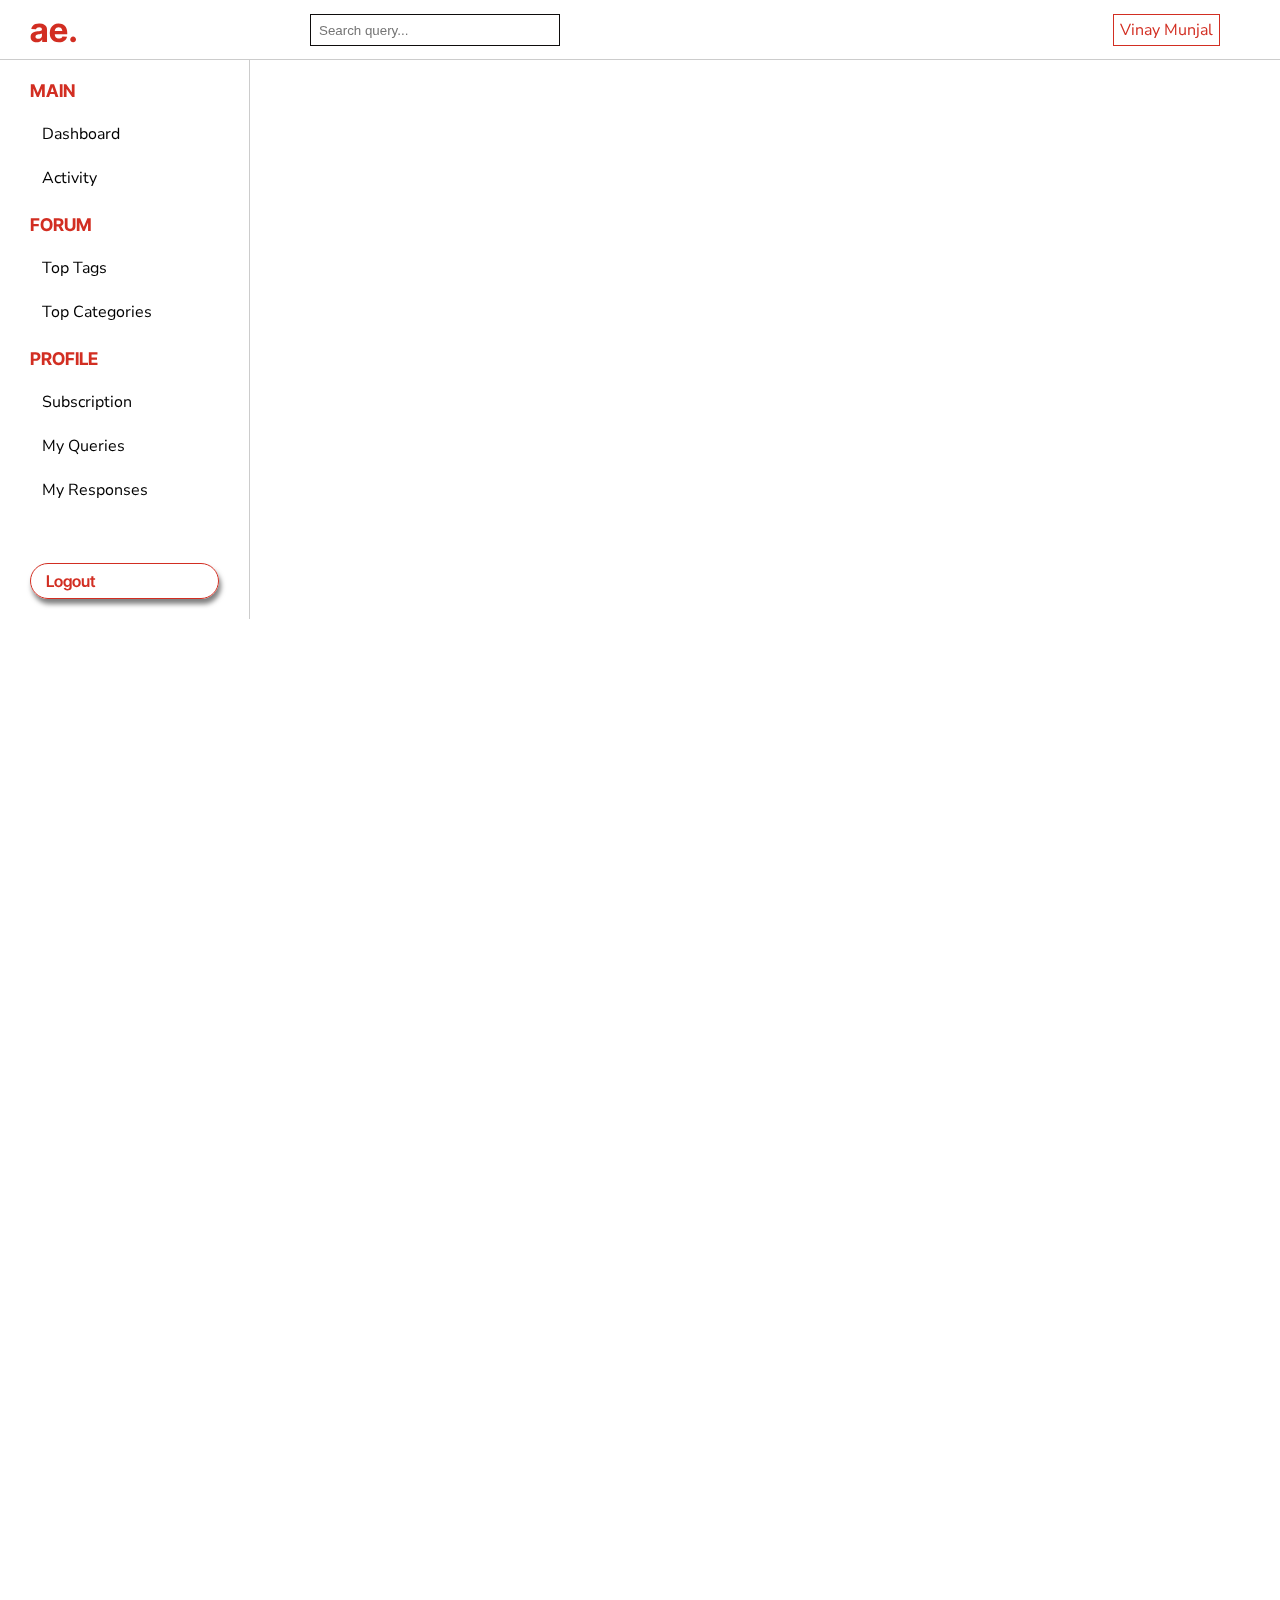
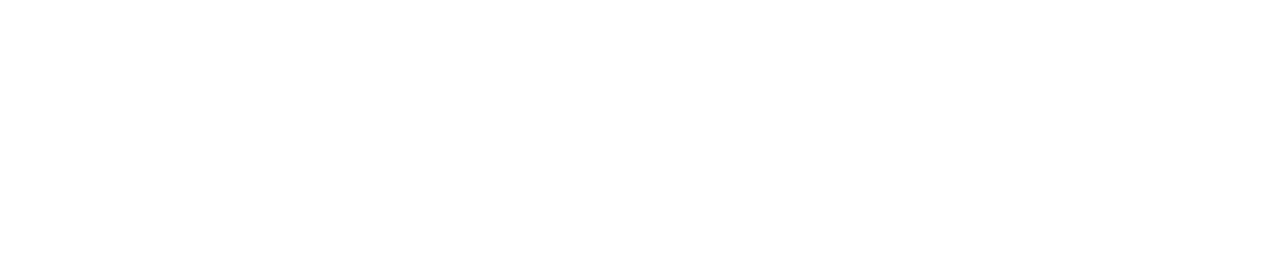
==== logged/index.html @ d03beeb2 "Dashboad Sidebar and navbar design completed" ====
<!DOCTYPE html>
<html lang="en">

<head>
    <meta charset="UTF-8">
    <meta http-equiv="X-UA-Compatible" content="IE=edge">
    <meta name="viewport" content="width=device-width, initial-scale=1.0">
    <title>ae - Home</title>
    <link rel="stylesheet" href="../assets/css/logged.css">
    <link rel="stylesheet" href="https://cdnjs.cloudflare.com/ajax/libs/font-awesome/6.4.0/css/all.min.css"
        integrity="sha512-iecdLmaskl7CVkqkXNQ/ZH/XLlvWZOJyj7Yy7tcenmpD1ypASozpmT/E0iPtmFIB46ZmdtAc9eNBvH0H/ZpiBw=="
        crossorigin="anonymous" referrerpolicy="no-referrer" />
</head>

<body>
    <nav>
        <div class="left">
            <a href="#" class="logo">ae.</a>
        </div>
        <div class="right">
            <div class="search-box">
                <input type="text" name="q" id="q" placeholder="Search query...">
                <i class="fa fa-search"></i>
            </div>

            <div class="icons-section">
                <div class="notifications">
                    <i class="fa fa-bell view-noti"></i>

                    <div class="all-notifications">
                        <h4>All notifications</h4>
                        <a href="#" class="single-notification"><i class="fa fa-bell"></i>Lorem ipsum dolor sit
                            amet.</a>
                        <a href="#" class="single-notification"><i class="fa fa-bell"></i>Lorem ipsum dolor sit
                            amet.</a>
                        <a href="#" class="single-notification"><i class="fa fa-bell"></i>Lorem ipsum dolor sit
                            amet.</a>
                        <a href="#" class="single-notification"><i class="fa fa-bell"></i>Lorem ipsum dolor sit
                            amet.</a>
                        <a href="#" class="single-notification"><i class="fa fa-bell"></i>Lorem ipsum dolor sit
                            amet.</a>
                        <a href="#" class="view-all">View all</a>
                    </div>
                </div>
                <a href="" class="logout">
                    <i class="fa fa-sign-out-alt"></i>
                </a>
                <div class="loggedin-user">
                    Vinay Munjal
                </div>
            </div>
        </div>


    </nav>

    <div class="main">
        <div class="sidebar">
            <div class="menus">
                <h3>Main</h3>
                <a href=""><i class="fa fa-home"></i> Dashboard</a>
                <a href=""><i class="fa fa-chart-line"></i> Activity</a>
                <h3>Forum</h3>
                <a href=""><i class="fa fa-tag"></i>Top Tags</a>
                <a href=""><i class="fa fa-list"></i>Top Categories</a>
                <h3>Profile</h3>
                <a href=""><i class="fa fa-file-invoice"></i> Subscription</a>
                <a href=""><i class="fa fa-question"></i> My Queries</a>
                <a href=""><i class="fa fa-star"></i> My Responses</a>
            </div>


            <a href="#" class="btn outline-btn">Logout <i class="fa fa-sign-out-alt"></i></a>
        </div>

        <div class="content"></div>
    </div>
    <script src="https://code.jquery.com/jquery-3.6.4.min.js"
        integrity="sha256-oP6HI9z1XaZNBrJURtCoUT5SUnxFr8s3BzRl+cbzUq8=" crossorigin="anonymous"></script>
    <script src="../assets/js/script.js"></script>
</body>

</html>
---- assets/css/logged.css ----
@import url("https://fonts.googleapis.com/css2?family=Inter+Tight:ital,wght@0,100..900;1,100..900&family=Nunito+Sans:ital,opsz,wght@0,6..12,200..1000;1,6..12,200..1000&display=swap");
* {
  margin: 0;
  padding: 0;
  box-sizing: border-box;
}

body {
  position: relative;
  font-family: "Nunito sans", sans-serif;
}
body::-webkit-scrollbar {
  width: 5px;
}
body::-webkit-scrollbar-track {
  background: #0e0c0c;
  opacity: 0.7;
}
body::-webkit-scrollbar-thumb {
  background: #d22e22;
}
body::-webkit-scrollbar-thumb:hover {
  background: #555;
}

.btn {
  padding: 7px 15px;
  border: none;
  font-weight: 600;
  font-family: "Inter tight", sans-serif;
  border-radius: 20px;
  border: 1px solid #d22e22;
  cursor: pointer;
}
.btn.default-btn {
  background-color: #d22e22;
  box-shadow: 2px 5px 5px rgba(0, 0, 0, 0.5);
  transition: box-shadow 0.3s;
  color: #e8e8e8;
}
.btn.default-btn:hover {
  box-shadow: none;
}
.btn.outline-btn {
  background-color: transparent;
  color: #d22e22;
  box-shadow: 2px 5px 5px rgba(0, 0, 0, 0.5);
  transition: box-shadow 0.3s;
}
.btn.outline-btn:hover {
  box-shadow: none;
}
.btn.secondary-btn {
  background-color: #fff;
  color: #d22e22;
  box-shadow: 2px 5px 5px rgba(0, 0, 0, 0.5);
  transition: box-shadow 0.3s;
  border: 1px solid #fff;
}
.btn.secondary-btn:hover {
  box-shadow: none;
}

a {
  text-decoration: none;
  color: inherit;
}

ul {
  list-style: none;
}

nav {
  display: flex;
  height: 60px;
  position: -webkit-sticky;
  position: sticky;
  top: 0;
  align-items: center;
  justify-content: space-between;
  border-bottom: 1px solid #ccc;
}
nav .left {
  width: 250px;
  padding: 0 30px;
}
nav .left .logo {
  font-size: 2.1rem;
  font-family: "Inter tight", sans-serif;
  font-weight: 700;
  color: #d22e22;
}
nav .right {
  display: flex;
  flex: 1;
  justify-content: space-between;
  align-items: center;
  padding: 0 60px;
}
nav .right .search-box {
  border: 1px solid #0e0c0c;
  position: relative;
  padding: 4px 8px;
  font-size: 1rem;
  width: 250px;
}
nav .right .search-box input {
  background-color: transparent;
  border: none;
  outline: none;
  padding-right: 18px;
}
nav .right .search-box i {
  position: absolute;
  right: 10px;
  top: 50%;
  transform: translateY(-50%);
}
nav .right .icons-section {
  display: flex;
  gap: 25px;
  align-items: center;
}
nav .right .icons-section .notifications {
  position: relative;
}
nav .right .icons-section .notifications > i {
  font-size: 1.1rem;
  cursor: pointer;
  color: #d22e22;
}
nav .right .icons-section .notifications .all-notifications {
  position: absolute;
  right: 0;
  top: 30px;
  min-width: 250px;
  display: flex;
  flex-direction: column;
  justify-content: space-between;
  overflow: hidden;
  gap: 20px;
  background-color: #fff;
  border: 1px solid #ccc;
  display: none;
  height: 300px;
}
nav .right .icons-section .notifications .all-notifications h4 {
  font-size: 1.4rem;
  color: #d22e22;
  text-align: center;
}
nav .right .icons-section .notifications .all-notifications .single-notification {
  display: flex;
  gap: 10px;
  align-items: center;
  padding: 0 10px;
}
nav .right .icons-section .notifications .all-notifications .single-notification:hover {
  color: #d22e22;
}
nav .right .icons-section .notifications .all-notifications .view-all {
  background-color: #d22e22;
  padding: 5px 0;
  text-align: center;
  color: #fff;
}
nav .right .icons-section .notifications .all-notifications.open {
  display: flex;
}
nav .right .icons-section .logout > i {
  font-size: 1.1rem;
  cursor: pointer;
  color: #d22e22;
}
nav .right .icons-section .loggedin-user {
  border: 1px solid #d22e22;
  padding: 4px 6px;
  color: #d22e22;
  transition: background-color 0.3s linear, color 0.3s linear;
  cursor: cell;
}
nav .right .icons-section .loggedin-user:hover {
  background-color: #d22e22;
  color: #fff;
}

.main {
  display: flex;
  min-height: calc(100vh - 60px);
  align-items: flex-start;
}
.main .sidebar {
  width: 250px;
  padding: 20px 30px;
  border-right: 1px solid #ccc;
  display: flex;
  flex-direction: column;
  justify-content: space-between;
  position: -webkit-sticky;
  position: sticky;
  top: 60px;
}
.main .sidebar .menus h3 {
  font-size: 1.1rem;
  font-weight: 700;
  font-family: "Inter tight", sans-serif;
  color: #d22e22;
  text-transform: uppercase;
}
.main .sidebar .menus h3:not(:first-child) {
  margin-top: 25px;
}
.main .sidebar .menus a {
  display: flex;
  gap: 12px;
  margin: 22px 0;
  font-size: 1rem;
}
.main .sidebar .menus a:hover {
  color: #d22e22;
}
.main .sidebar .btn {
  margin-top: 40px;
  display: flex;
  justify-content: space-between;
  align-items: center;
}
.main .content {
  padding: 0 60px;
  flex: 1;
  min-height: 200vh;
}/*# sourceMappingURL=logged.css.map */
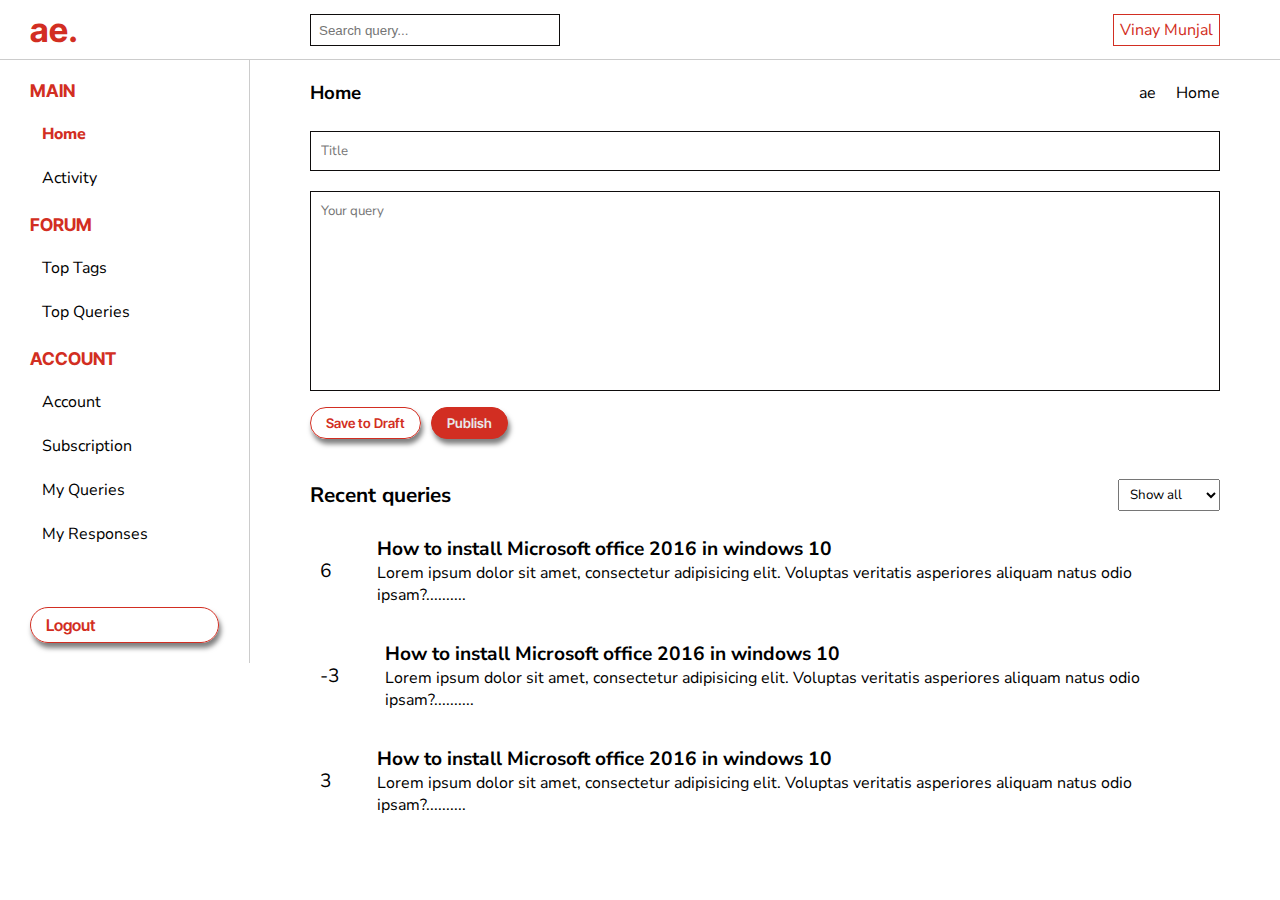
==== commit b309236c: "Responsiveness added" ====
--- a/logged/index.html
+++ b/logged/index.html
@@ -7,6 +7,7 @@
     <meta name="viewport" content="width=device-width, initial-scale=1.0">
     <title>ae - Home</title>
     <link rel="stylesheet" href="../assets/css/logged.css">
+    <link rel="stylesheet" href="../assets/css/responsive-logged.css">
     <link rel="stylesheet" href="https://cdnjs.cloudflare.com/ajax/libs/font-awesome/6.4.0/css/all.min.css"
         integrity="sha512-iecdLmaskl7CVkqkXNQ/ZH/XLlvWZOJyj7Yy7tcenmpD1ypASozpmT/E0iPtmFIB46ZmdtAc9eNBvH0H/ZpiBw=="
         crossorigin="anonymous" referrerpolicy="no-referrer" />
@@ -42,7 +43,7 @@
                         <a href="#" class="view-all">View all</a>
                     </div>
                 </div>
-                <a href="" class="logout">
+                <a href="/" class="logout">
                     <i class="fa fa-sign-out-alt"></i>
                 </a>
                 <div class="loggedin-user">
@@ -58,22 +59,98 @@
         <div class="sidebar">
             <div class="menus">
                 <h3>Main</h3>
-                <a href=""><i class="fa fa-home"></i> Dashboard</a>
-                <a href=""><i class="fa fa-chart-line"></i> Activity</a>
+                <a class="active" href="/logged"><i class="fa fa-home"></i> <span>Home</span></a>
+                <a href="activity.html"><i class="fa fa-chart-line"></i> <span>Activity</span></a>
                 <h3>Forum</h3>
-                <a href=""><i class="fa fa-tag"></i>Top Tags</a>
-                <a href=""><i class="fa fa-list"></i>Top Categories</a>
-                <h3>Profile</h3>
-                <a href=""><i class="fa fa-file-invoice"></i> Subscription</a>
-                <a href=""><i class="fa fa-question"></i> My Queries</a>
-                <a href=""><i class="fa fa-star"></i> My Responses</a>
+                <a href="top-tags.html"><i class="fa fa-tag"></i><span>Top Tags</span></a>
+                <a href="top-queries.html"><i class="fa fa-list"></i><span>Top Queries</span></a>
+                <h3>Account</h3>
+                <a href="account.html"><i class="fa fa-cog"></i> <span>Account</span></a>
+                <a href="subscription.html"><i class="fa fa-file-invoice"></i> <span>Subscription</span></a>
+                <a href="my-queries.html"><i class="fa fa-question"></i> <span>My Queries</span></a>
+                <a href="my-responses.html"><i class="fa fa-star"></i> <span>My Responses</span></a>
             </div>
 
 
-            <a href="#" class="btn outline-btn">Logout <i class="fa fa-sign-out-alt"></i></a>
+            <a href="/" class="btn outline-btn"><span>Logout</span> <i class="fa fa-sign-out-alt"></i></a>
         </div>
 
-        <div class="content"></div>
+        <div class="content">
+            <div class="page-info">
+                <h3>Home</h3>
+
+                <div class="page-map">
+                    <span>ae</span>
+                    <i class="fa fa-chevron-right"></i>
+                    <span>Home</span>
+                </div>
+            </div>
+
+
+            <form class="query-form">
+                <div class="ask-query">
+                    <input type="text" name="title" id="title" placeholder="Title">
+                    <textarea name="query" id="query" placeholder="Your query"></textarea>
+                </div>
+                <div class="buttons">
+                    <button class="btn outline-btn">Save to Draft</button>
+                    <button class="btn default-btn">Publish</button>
+
+                </div>
+            </form>
+
+            <div class="recent-queries">
+                <div class="head">
+                    <h4>Recent queries</h4>
+
+                    <select name="recent_type" id="recent_type">
+                        <option value="all">Show all</option>
+                        <option value="mine">Show mine</option>
+                    </select>
+                </div>
+
+                <div class="all-queries">
+                    <div class="single-query">
+                        <div class="query-vote">
+                            <i class="fa fa-chevron-up active"></i>
+                            <span class="vote">6</span>
+                            <i class="fa fa-chevron-down"></i>
+                        </div>
+                        <a href="#" class="query-details">
+                            <div class="query-title">How to install Microsoft office 2016 in windows 10</div>
+                            <div class="query-desc">Lorem ipsum dolor sit amet, consectetur adipisicing elit. Voluptas
+                                veritatis asperiores aliquam natus odio ipsam?..........</div>
+                        </a>
+                    </div>
+                    <div class="single-query">
+                        <div class="query-vote">
+                            <i class="fa fa-chevron-up"></i>
+                            <span class="vote">-3</span>
+                            <i class="fa fa-chevron-down active"></i>
+                        </div>
+                        <a href="#" class="query-details">
+                            <div class="query-title">How to install Microsoft office 2016 in windows 10</div>
+                            <div class="query-desc">Lorem ipsum dolor sit amet, consectetur adipisicing elit. Voluptas
+                                veritatis asperiores aliquam natus odio ipsam?..........</div>
+                        </a>
+                    </div>
+                    <div class="single-query">
+                        <div class="query-vote">
+                            <i class="fa fa-chevron-up"></i>
+                            <span class="vote">3</span>
+                            <i class="fa fa-chevron-down"></i>
+                        </div>
+                        <a href="#" class="query-details">
+                            <div class="query-title">How to install Microsoft office 2016 in windows 10</div>
+                            <div class="query-desc">Lorem ipsum dolor sit amet, consectetur adipisicing elit. Voluptas
+                                veritatis asperiores aliquam natus odio ipsam?..........</div>
+                        </a>
+                    </div>
+                </div>
+            </div>
+
+
+        </div>
     </div>
     <script src="https://code.jquery.com/jquery-3.6.4.min.js"
         integrity="sha256-oP6HI9z1XaZNBrJURtCoUT5SUnxFr8s3BzRl+cbzUq8=" crossorigin="anonymous"></script>
--- a/assets/css/logged.css
+++ b/assets/css/logged.css
@@ -79,6 +79,8 @@
   align-items: center;
   justify-content: space-between;
   border-bottom: 1px solid #ccc;
+  background-color: #fff;
+  z-index: 99;
 }
 nav .left {
   width: 250px;
@@ -191,6 +193,7 @@
 }
 .main .sidebar {
   width: 250px;
+  overflow: hidden;
   padding: 20px 30px;
   border-right: 1px solid #ccc;
   display: flex;
@@ -219,6 +222,10 @@
 .main .sidebar .menus a:hover {
   color: #d22e22;
 }
+.main .sidebar .menus a.active {
+  font-weight: 800;
+  color: #d22e22;
+}
 .main .sidebar .btn {
   margin-top: 40px;
   display: flex;
@@ -226,7 +233,316 @@
   align-items: center;
 }
 .main .content {
-  padding: 0 60px;
+  padding: 20px 60px;
   flex: 1;
-  min-height: 200vh;
+}
+.main .content .page-info {
+  display: flex;
+  align-items: center;
+  justify-content: space-between;
+}
+.main .content .page-map {
+  display: flex;
+  gap: 10px;
+  align-items: center;
+}
+
+.query-form .ask-query {
+  margin-top: 25px;
+}
+.query-form .ask-query input {
+  width: 100%;
+  padding: 10px;
+  margin-bottom: 20px;
+  border: 1px solid #0e0c0c;
+  outline: none;
+  font-family: "Nunito sans", sans-serif;
+}
+.query-form .ask-query textarea {
+  position: relative;
+  width: 100%;
+  height: 200px;
+  resize: none;
+  border: 1px solid #0e0c0c;
+  outline: none;
+  padding: 10px;
+  font-family: "Nunito sans", sans-serif;
+}
+.query-form .buttons {
+  margin-top: 10px;
+  display: flex;
+  gap: 10px;
+}
+
+.recent-queries {
+  margin-top: 40px;
+}
+.recent-queries .head {
+  display: flex;
+  justify-content: space-between;
+  align-items: center;
+}
+.recent-queries .head h4 {
+  font-size: 1.3rem;
+}
+.recent-queries .head select {
+  padding: 5px 7px;
+  font-family: "Nunito sans", sans-serif;
+}
+.recent-queries .all-queries {
+  margin-top: 10px;
+}
+
+.single-query {
+  padding: 10px;
+  display: flex;
+  gap: 45px;
+  align-items: center;
+  margin: 15px 0;
+}
+.single-query .query-vote {
+  display: flex;
+  flex-direction: column;
+  align-items: center;
+  justify-content: center;
+}
+.single-query .query-vote i {
+  font-size: 1.5rem;
+  cursor: pointer;
+  color: rgb(156, 156, 156);
+  font-weight: 800;
+}
+.single-query .query-vote i.active {
+  color: #d22e22;
+}
+.single-query .query-vote .vote {
+  font-size: 1.2rem;
+}
+.single-query .query-title {
+  font-size: 1.2rem;
+  font-weight: 700;
+}
+.single-query:hover {
+  background-color: #e8e8e8;
+}
+
+.all-activity {
+  margin-top: 25px;
+}
+.all-activity .single-activity {
+  display: flex;
+  align-items: center;
+  gap: 10px;
+  position: relative;
+  font-family: "Nunito sans", sans-serif;
+  padding: 30px 0;
+  margin-left: 60px;
+}
+.all-activity .single-activity .time {
+  font-weight: 300;
+}
+.all-activity .single-activity .work {
+  display: flex;
+  align-items: center;
+  justify-content: space-between;
+  flex: 1;
+  gap: 8px;
+}
+.all-activity .single-activity .work span {
+  text-align: right;
+  font-weight: 700;
+}
+.all-activity .single-activity::before {
+  position: absolute;
+  content: "";
+  width: 2px;
+  height: 100%;
+  background-color: #ddd;
+  left: -40px;
+  transform: translateX(-50%);
+  transition: background-color 0.3s;
+}
+.all-activity .single-activity::after {
+  position: absolute;
+  content: "";
+  width: 12px;
+  height: 12px;
+  border-radius: 50%;
+  background-color: #555;
+  left: -40px;
+  transform: translateX(-50%);
+}
+.all-activity .single-activity:hover::after {
+  background-color: #d22e22;
+}
+.all-activity .single-activity:hover span {
+  color: #d22e22;
+}
+
+.top-tags {
+  margin-top: 25px;
+}
+.top-tags .single-tag {
+  margin: 15px 0;
+  display: flex;
+  justify-content: space-between;
+}
+.top-tags .single-tag a {
+  background-color: #d22e22;
+  padding: 5px 10px;
+  cursor: pointer;
+  color: #fff;
+  border-radius: 7px;
+}
+.top-tags .single-tag a:hover + span {
+  color: #d22e22;
+  font-weight: 800;
+}
+
+.top-queries {
+  margin-top: 25px;
+}
+
+.subscription {
+  margin-top: 25px;
+}
+.subscription .all-plans {
+  display: flex;
+  justify-content: space-between;
+  gap: 45px;
+}
+.subscription .all-plans .single-plan {
+  border: 1px solid #d22e22;
+  padding: 10px 15px;
+  width: 100%;
+  border-radius: 15px;
+  box-shadow: 5px 5px 7px #d22e22;
+}
+.subscription .all-plans .single-plan .plan-name {
+  margin-bottom: 15px;
+  color: #d22e22;
+  font-family: "Inter tight", sans-serif;
+  font-weight: 700;
+  font-size: 1.4rem;
+}
+.subscription .all-plans .single-plan .plan-features {
+  margin-top: 20px;
+}
+.subscription .all-plans .single-plan .plan-features p {
+  display: flex;
+  justify-content: space-between;
+  margin: 10px 0;
+  font-weight: 600;
+  font-size: 1.1rem;
+}
+.subscription .all-plans .single-plan .plan-features p .fa-check {
+  color: green;
+}
+.subscription .all-plans .single-plan .plan-features p .fa-times {
+  color: red;
+}
+.subscription .all-plans .single-plan button {
+  margin-top: 20px;
+  width: 100%;
+}
+.subscription .all-plans .single-plan.current {
+  background: #d22e22;
+  color: #fff;
+}
+.subscription .all-plans .single-plan.current .plan-name {
+  color: #fff;
+}
+.subscription .all-plans .single-plan.current .plan-features {
+  margin-top: 20px;
+}
+.subscription .all-plans .single-plan.current .plan-features p .fa-check,
+.subscription .all-plans .single-plan.current .plan-features p .fa-times {
+  color: #fff;
+}
+.subscription .all-plans .single-plan.current button {
+  cursor: not-allowed;
+}
+
+.my-queries {
+  margin-top: 25px;
+}
+
+.account {
+  margin-top: 25px;
+}
+.account h3 {
+  margin-bottom: 15px;
+}
+.account .settings {
+  margin-top: 20px;
+}
+.account .settings .groups {
+  display: flex;
+  gap: 20px;
+}
+.account .settings .groups .formGroup2 {
+  width: 100%;
+}
+.account .settings .groups .formGroup2 select {
+  width: 100%;
+  padding: 7px 12px;
+}
+.account .settings button {
+  margin-top: 15px;
+}
+
+.formGroup {
+  width: 100%;
+  border: 1px solid #0e0c0c;
+  padding: 20px 10px;
+  margin-bottom: 18px;
+  position: relative;
+}
+.formGroup label {
+  position: absolute;
+  pointer-events: none;
+  left: 10px;
+  top: 50%;
+  transition: 0.15s linear;
+  transform: translateY(-50%);
+}
+.formGroup input {
+  width: 100%;
+  outline: none;
+  border: none;
+  background-color: transparent;
+  color: #0e0c0c;
+  font-size: 1rem;
+}
+.formGroup input:focus + label, .formGroup input:valid + label {
+  top: 15px;
+  font-size: 0.8rem;
+}
+.formGroup i {
+  position: absolute;
+  right: 2%;
+  top: 50%;
+  transform: translateY(-50%);
+  cursor: pointer;
+}
+
+.my-responses {
+  margin-top: 25px;
+}
+.my-responses .single-response {
+  position: relative;
+  margin-bottom: 20px;
+}
+.my-responses .single-response .single-query:hover {
+  background-color: transparent;
+}
+.my-responses .single-response .single-query:hover + .my-response {
+  background-color: #e8e8e8;
+}
+.my-responses .single-response .my-response {
+  padding: 10px 0 10px 120px;
+  margin-top: -20px;
+}
+.my-responses .single-response .my-response i {
+  rotate: 180deg;
 }/*# sourceMappingURL=logged.css.map */--- a/assets/css/responsive-logged.css
+++ b/assets/css/responsive-logged.css
@@ -0,0 +1,115 @@
+@media screen and (max-width: 750px) {
+  nav .left {
+    width: 80px;
+  }
+  nav .left .logo {
+    font-size: 1.7rem;
+  }
+  nav .right {
+    width: 100%;
+    justify-content: flex-end;
+  }
+  nav .right .search-box {
+    display: none;
+  }
+  nav .right .icons-section .notifications > i {
+    font-size: 1rem;
+  }
+  nav .right .icons-section .notifications .all-notifications h4 {
+    font-size: 1.2rem;
+  }
+  nav .right .icons-section .notifications .all-notifications .single-notification {
+    font-size: 0.9rem;
+  }
+  nav .right .icons-section .notifications .all-notifications .view-all {
+    font-size: 0.9rem;
+  }
+  .main .sidebar {
+    width: 80px;
+  }
+  .main .sidebar .menus h3,
+.main .sidebar .menus span {
+    display: none;
+  }
+  .main .sidebar .menus a {
+    margin: 30px 0;
+  }
+  .main .sidebar .btn {
+    display: none;
+  }
+  .query-form .ask-query textarea {
+    height: 120px;
+  }
+  .query-form .buttons {
+    font-size: 0.9rem;
+  }
+  .recent-queries .head h4 {
+    font-size: 1.1rem;
+  }
+  .recent-queries .head select {
+    padding: 3px 5px;
+  }
+  .single-query {
+    gap: 30px;
+  }
+  .single-query .query-vote i {
+    font-size: 1.3rem;
+  }
+  .single-query .query-vote .vote {
+    font-size: 1.1rem;
+  }
+  .single-query .query-title {
+    font-size: 1rem;
+  }
+  .single-query .query-desc {
+    font-size: 0.9rem;
+  }
+  .all-activity .single-activity {
+    padding: 20px 0;
+    gap: 20px;
+  }
+  .all-activity .single-activity .work {
+    align-items: center;
+  }
+  .all-activity .single-activity::before {
+    left: -40px;
+  }
+  .all-activity .single-activity::after {
+    width: 6px;
+    height: 6px;
+    left: -40px;
+  }
+  .top-tags {
+    margin-top: 25px;
+  }
+  .top-tags .single-tag a {
+    padding: 3px 7px;
+    font-size: 0.9rem;
+  }
+  .top-tags .single-tag span {
+    font-size: 0.9rem;
+  }
+  .subscription {
+    margin-top: 25px;
+  }
+  .subscription .all-plans {
+    gap: 20px;
+    flex-wrap: wrap;
+  }
+  .my-responses .single-response {
+    position: relative;
+  }
+  .my-responses .single-response .my-response {
+    padding: 10px 0 10px 70px;
+  }
+  .formGroup {
+    padding: 10px 10px;
+    margin-bottom: 12px;
+  }
+  .formGroup input {
+    font-size: 0.9rem;
+  }
+  .formGroup input:focus + label, .formGroup input:valid + label {
+    top: 8px;
+  }
+}/*# sourceMappingURL=responsive-logged.css.map */